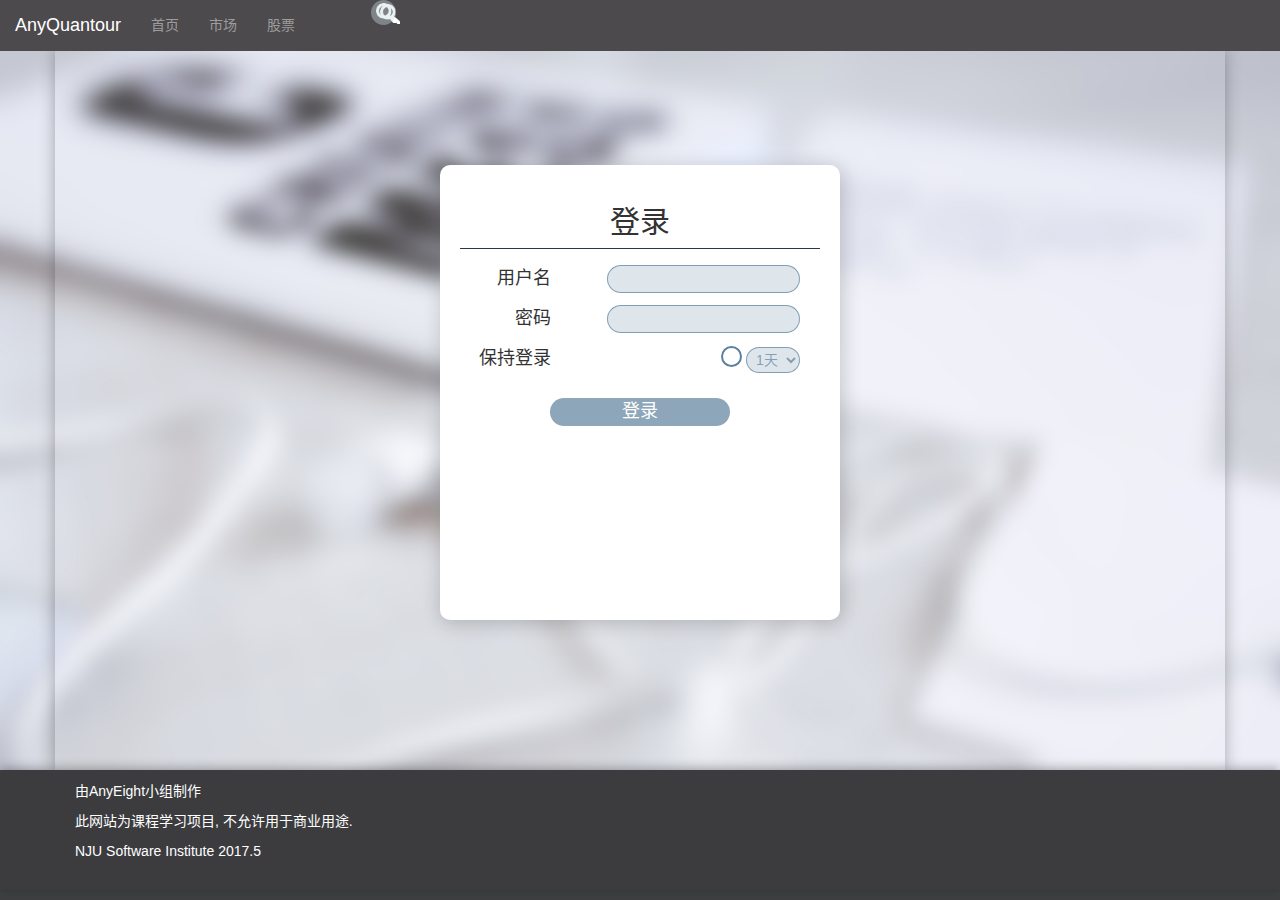
==== src/main/webapp/view/test_and_html/login.html @ c6ad2cf7 "项目提交" ====
<!DOCTYPE html>
<html lang="zh-cn">
<head>
    <meta charset="utf-8"/>
    <meta name="viewport" content="width=device-width, initial-scale=1">
    <title>AnyQuantour</title>
    <script src="http://ajax.aspnetcdn.com/ajax/jQuery/jquery-3.2.1.min.js"></script>
    <script src="../../static/bootstrap/js/bootstrap.min.js"></script>
    <script type="text/javascript" src="../../static/js/basement.js"></script>
    <link rel="stylesheet" href="../../static/bootstrap/css/bootstrap.min.css"/>
    <link rel="stylesheet" href="../../static/css/base-style.css"/>
    <link rel="stylesheet" href="../../static/css/logcss.css"/>
    <script type="text/javascript" language="JavaScript">

    </script>
</head>
<body>
<div class="header">
    <div class="headerimage" style="">
        <nav>
            <div class="navbar navbar-inverse navbar-fixed-top">
                <div>
                    <div class="navbar-hedaer">
                        <a class="navbar-brand" href="#">AnyQuantour</a>
                    </div>
                    <ul class="nav navbar-nav">
                        <li class=""><a href="/index">首页</a></li>
                        <li class=""><a href="/market">市场</a></li>
                        <li class=""><a href="/stocklist">股票</a></li>
                    </ul>
                    <div class="searchwrap" align="right">
                        <form action="/stock">
                            <input class="searchbox" type="search" name="stockname" placeholder="搜索股票">
                            <button class="searchbutton" type="submit" id="search_button"><img src="../../static/images/icon/search.png" style="width: 20px;height:20px;padding:0;z-index: 0;position: relative;"></button>
                        </form>
                    </div>
                </div>
            </div>
        </nav>
    </div>
</div>
<div class="content" style="height:80%;">
    <div class="container masking" style="height:100%; background-color: rgba(255,255,255,0)">
        <div style="height: 100%;">
            <div class="row" style="height:15%;"></div>
            <div class="row" style="height:65%; width: 100%;max-width: 400px; margin:auto auto;">
                <div class="col-md-12 loginwrap">
                    <h2 style="text-align: center">登录</h2>
                    <div class="seperator" style="background-color: #1d3c54"></div>
                    <form>
                        <table class="log-table" style="width: 100%;">
                            <tr>
                                <td><h4 align="right">用户名</h4></td>
                                <td align="right"><input type="text" class="log-input" name="username" title="login"></td>
                            </tr>
                            <tr>
                                <td><h4 align="right">密码</h4></td>
                                <td align="right"><input type="password" class="log-input" name="pw" title="login"></td>
                            </tr>
                            <tr>
                                <td><h4 align="right">保持登录</h4></td>
                                <td align="right">
                                    <div class="log-checkbox">
                                        <input type="checkbox" id="keeplen" name="keeplength">
                                        <label for="keeplen"></label>
                                    </div>
                                    <select title="login" class="log-input" name="keeplength">
                                        <option value="1">1天</option>
                                        <option value="7">1周</option>
                                        <option value="30">1月</option>
                                        <option value="90">3月</option>
                                </select></td>
                            </tr>
                            <tr>
                                <td colspan="2" align="center">
                                    <button class="log-button" type="submit">登录</button>
                                </td>
                            </tr>
                        </table>

                    </form>
                </div>
            </div>
            <div class="row" style="height:20%;"></div>
        </div>
    </div>

</div>
<footer class="footer">
    <div class="container">
        <div class="row seperator"></div>
        <div class="row">
            <div class="col-sm-5 clu">
                <p>由AnyEight小组制作</p>
                <p>此网站为课程学习项目, 不允许用于商业用途.</p>
                <p>NJU Software Institute 2017.5</p>
            </div>
            <div class="col-sm-7"></div>
        </div>
    </div>
</footer>
</body>
</html>
---- src/main/webapp/static/css/base-style.css ----
body{
    background-color: #3e3f41;
    margin:             0;
    height: 100%;
    outline: none;
    min-width: 1024px;
}
html{
    height:100%;
}
.header{
    height: 50px;
}
.header-index{
    height: 100%;
}
.headerimage {
    background: no-repeat;
    background-position: center center;
    background-size: cover;
    margin: auto;
    height:100%;
}
.headerimage.background.img{
    min-width: 100%;
    min-height: 100%;
}
.header-title{
    position: relative;
    color:rgba(0,0,0,0.7);
    margin: auto;
    margin-top:0;
    margin-bottom:0;
    width:40%;
    text-align:center;
    font-weight: bold;
}
p.p1{
    font-size:34px;
    margin:0;
    padding:0;
}
.navbar {
    background-color: rgba(77, 74, 77, 0.7);
    border-color: transparent;
    transition: all ease 0.2s;
    min-width: 1024px;
}
.navbar-header,.navbar-hedaer{
    margin-right: 200px;
}
.navbar-nav{
    min-width:235px;
}
.navbar:hover{
    background-color:rgba(77, 74, 77, 1);
}
.navbar a{
    -webkit-transition: ease 0.2s;
    -moz-transition: ease 0.2s;
    -ms-transition: ease 0.2s;
    -o-transition: ease 0.2s;
    transition: ease 0.2s;
}
.navbar li{
    -webkit-transition: ease 0.2s;
    -moz-transition: ease 0.2s;
    -ms-transition: ease 0.2s;
    -o-transition: ease 0.2s;
    transition: ease 0.2s;
}
.navbar li:hover {
    background-color: rgba(255, 255, 255, 0.12);
}

.titlewrap {
    margin: auto;
    color: rgba(0,0,0,0.7);
    font-size: 38px;
    width: 100%;
    height: 100%;
}
.titlewrap h1{
    text-align: center;
    padding-top: 60px;
}
.content {
    background-image: url("../images/bg.jpg");
    background-repeat: no-repeat;
    background-color: #0a0e17;
    background-size: cover;

}
.masking{
    padding:10px;
    background-color: rgba(255,255,255,1);
    box-shadow: 0 0 15px rgba(0, 0, 0, 0.3);
}
.footer{
    background-color: #3c3c3f;
    min-height: 120px;
    color: white;
    padding-top: 10px;
    box-shadow: 0 -2px 10px rgba(0,0,0,0.3)
}
.seperator{
    margin: 10px auto;
    height: 1px;
    position: relative;
    display: block;
}
.column{
    margin: 0;
    padding: 10px 15px;
    height: 40px;
    text-align: center;
    display: table-cell;
}
.columnleft{
    margin: 0;
    padding: 10px 15px;
    height: 40px;
    text-align: left;
}
.columnright{
    margin: 0;
    width:100%;
    padding: 10px 15px;
    height: 40px;
    text-align: right;
    display: table-cell;
}
.tline{
    display: table-row;
    margin-bottom: -2px;
}
.tline:hover{
    top:0 !important;
    box-shadow: none!important;
}
.clu{
    border-width: 0;
    padding-right: 5px;
    padding-left: 5px;
}
.sclu{
    border-width: 0;
    padding-right: 0;
    padding-left:0;
}
.row{
    margin: auto auto;
}
table .stocktable{
    margin: 0;
}
.list-group{
    border-width: 1px;
    border-color: lavender;
    border-style: none;
}
.list-group-item{
    transition: all ease 0.2s;
    border-width: 0;
    position: relative;
    box-shadow: 0 0 0 rgba(0,0,0,0.2);
    top: 0;
    z-index: 50;
}

.list-group-item:hover{
    box-shadow: 0 0 20px rgba(0,0,0,0.2);
    top: -2px;
    z-index:100
}
.list-group-item.table-head:hover{
    top:0;
    box-shadow: none;
}
.list-group-item:nth-child(even){
    background-color: rgb(244, 249, 255);
}
.list-group-item.active{
    background-color: rgb(119, 119, 119);
    color: white;
}
.list-group-item.active:hover{
    background-color: rgba(96, 96, 96, 1);
    color: white;
    box-shadow: 0 0 20px rgba(0,0,0,0.2);
}

.table-head{
    background-color: #4d4d4d;
    color: white;
    width:100%;
}
.list-group-item:first-child{
    -webkit-border-radius: 0;
    -moz-border-radius: 0;
    border-radius: 0;
}

.list-group-item:last-child{
    -webkit-border-radius: 0;
    -moz-border-radius: 0;
    border-radius: 0;
}
.searchwrap{
    padding:0;
    margin:0 60px 0 0;
    position: relative;
    color: white;
    display: inline-flex;
}
.searchwrap-title{
    color: white;
    position: relative;
}
dl{
    min-width:60px;
}
dt{
    min-width:60px;
}
dd{
    min-width:60px;
}
.searchbox{
    position: relative;
    border-radius: 100px;
    background-color: rgba(203, 219, 224,0.4);
    border-style: none;
    width: 25px;
    height: 25px;
    outline: none;
    padding: 5px;
    margin-right:-26px;
    color: transparent;
    line-height: 0;
    -webkit-transition: ease 0.4s;
    -moz-transition: ease 0.4s;
    -ms-transition: ease 0.4s;
    -o-transition: ease 0.4s;
    transition: ease 0.4s;
    z-index: 10;
}
.searchbox input{
    background:transparent;
    border:transparent;
    outline:none;
}
.searchbox:focus{
    width: 250px;
    color: white;
    margin-right:0;
}
.searchbox::-webkit-input-placeholder{
    color: transparent;
}
.searchbox:focus::-webkit-input-placeholder {
    color: rgba(255,255,255,0.6);
}
.searchbox-title{
    position: relative;
    border-radius: 100px;
    background-color: rgba(103, 119, 124,0.4);
    background-image: url("../images/icon/search.png");
    background-position: center center;
    background-repeat: no-repeat;
    background-size: 25px 25px;
    border-style: none;
    margin:10px auto;
    width: 30px;
    height: 30px;
    outline: none;
    color: transparent;
    -webkit-transition: ease 0.4s;
    -moz-transition: ease 0.4s;
    -ms-transition: ease 0.4s;
    -o-transition: ease 0.4s;
    transition: ease 0.4s;
    z-index: 10;
}
.searchbox-title:focus{
    background-image: none;
    width: 300px;
    color: white;
}
.searchbox-title::-webkit-input-placeholder{
    color: transparent;
}
.searchbox-title:focus::-webkit-input-placeholder {
    color: rgba(255,255,255,0.6);
}
.search-welcome{
    display: none;
}
.search-result{
    display: block;
}
.singles-wrap{
    min-height: 120px;
    margin-top: 20px;
}
.single-title {
    background-color: #494949;
    color: white;
    padding: 5px;
    transition: all ease 0.3s;
    box-shadow: 0 0 0 rgba(0, 0, 0, 1);

}
.single-title:hover{
    box-shadow: 0 0 15px rgba(0,0,0,0.7);
    color: #777777;
}
.info-table tr{
    text-align: center;
    font-size: 14px;
    font-weight: normal;
}
.info-table th{
    text-align: center;
    font-size: 14px;
    font-weight: normal;
}
.stock-single-wrap{
    background-color: #ffffff;
    box-shadow: 0 0 1px rgba(0,0,0,0.4);
    width: 100%;
    height: auto;
    margin-bottom: 20px;
    transition: all ease 0.3s;
    position: relative;
    top:0;
    overflow: hidden;
}
.stock-single-wrap:hover{
    box-shadow: 0 0 50px rgba(100,100,100,0.3);
    top: -3px;
}
.preserve{
    padding:20px;
    margin: 10px auto;
    height: 300px;
    border-width: 2px;
    border-color: lightgray;
    border-style: solid;
    border-radius: 3px;
    background-color: white;
}
.stocklistwrap{
    min-width:608px;
}
.searchbutton{
    background-image: url("../images/icon/search.png");
    background-repeat: no-repeat;
    background-position: center center;
    background-size: auto 80%;
    background-position-y:2px;
    background-color: rgba(0,0,0,0);
    border-style: none;
    outline: none;
    margin:0;
    display: inline-block;
    height: 25px;
    width: 25px;
}
.searchbutton-title{
    border-style: none;
    outline: none;
    padding: 0;
}
h1.title{
    background-color: #2d3e4d;
    color:white;
    padding: 2px 5px;
}
.property{
    background-color: #b4b4b4;
    color: white;
    padding: 5px;
    font-size: 15px;
    border-radius: 5px;
}
span.property{
    height:33px;
    top: -1px;
    position: relative;
    box-shadow: 0 0 0 rgba(0,0,0,0.3);
    transition: all ease 0.2s;
}
span.property:hover{
    box-shadow: 0 0 10px rgba(0,0,0,0.15);
}
input.property {
    border-style: none;
    color: white;
    outline: none;
    background-color: rgba(68, 68, 68, 0.59);
    box-shadow: 0 0 0 rgba(0, 0, 0, 0.2);
    transition: all ease 0.2s;
}
input.property:focus {
    box-shadow: 0 0 15px rgba(0, 0, 0, 0.2);

}
input.property-white{
    background-color: #ffffff;
    color:black;
}
.charts-pie{
    height:200px;
    width: 100%;

}

.anyeight-nav > li > a{
    border-radius: 0;
    width: 100%;
    box-shadow: 0 0 0px rgba(0,0,0,0.4);
    transition: all ease 0.2s;
    position: relative;
    top: 0;
    color: black;
}
.anyeight-nav>li.active>a{
    background-color: rgba(122, 122, 122,1);
    color: white;
}
.anyeight-nav>li.active>a:hover{
    background-color: rgba(82, 82, 82,1);
}
.anyeight-nav>li.active>a:focus{
    background-color: rgba(92, 92, 92,1);
}
.anyeight-nav>li>a:hover{
    background-color: white;
    box-shadow: 0 0 20px rgba(0,0,0,0.2);
    top: -2px;
}
.list-head{
    background-color: #5d5d5d;
    color:white;
}
.listtable{
    padding: 5px 10px;
    margin:0;
}
.searchbox-solid{
    padding: 5px 5px;
    width:92%;
    color: black;
    background-color: #ffffff;
    box-shadow: 0 0 10px rgba(0,0,0,0.1);
    border-color: transparent;
    border-radius: 100px;
    outline:none;
    height:30px;
    transition: all ease 0.2s;
}
.searchbox-solid:focus{
    box-shadow: 0 0 15px rgba(0,0,0,0.3);
}
.searchbutton-solid{
    float: right;
    background-color: #535453;
    border-style: none;
    border-radius: 50%;
    height:30px;
    width:30px;
    outline:none;
    transition: all ease 0.2s;
    top: 0;
}
.searchbutton-solid:hover{
    z-index: 100;
    box-shadow: 0 0 10px rgba(0,0,0,0.2);
    top: -2px
}
#account-wrap{
    display: block;
}
.account-wrap-button{
    background-color:rgba(203, 219, 224,0.4);
    border-radius: 50%;
    height: 25px;
    width: 25px;
    display: block;
    margin: 0 10px;
    transition: all ease 0.2s;
    overflow: hidden;
}
.account-wrap-button:hover {
    background-color: rgba(255, 255, 255, 0.6);

}
.account-wrap-button img{
    width: 20px;
    height: 20px;
}
.header-right{
    display: inline-flex;
    align-items: center;
    float: right;
    padding:10px;
}
.form-tip{
    color: red;
    text-align: right;
    height: 30px;
}
.username-label{
    color:white;
    font-size: 15px;
    height:20px;
    margin:7px 15px 0 5px;
}
.log-switch{
    line-height: 10px;
    display: inline-flex;
    align-items: center;
    opacity: 0;
}
.button{
    background-color: #e3e3e3;
    border-color: #b3b3b3;
    border-radius: 0;
    font-size: 14px;
    text-align: center;
    color: black;
    padding: 10px 15px;
    box-shadow: 0 0 5px rgba(0,0,0,0.3);
}
.button:hover{
    background-color: #f3f3f3;
}
.button:active{
    background-color: #c3c3c3;
}
#avatar{
    object-fit: cover;
}
.table-wrap{
    display: none;
}
.table-wrap.active{
    display: block;
}
.market-wrap.active > a{

}
.market-wrap.active>a:hover{
    background-color: rgba(96, 96, 96, 1);
    color: white;
    box-shadow: 0 0 20px rgba(0,0,0,0.2);
}
#market-toggle{
    padding:0;
    margin:0;
}
#market-toggle>li{
    list-style: none;
    transition: all ease 0.2s;
}
#market-toggle>li>a{

}
#market-toggle>li.active>a{
    background-color: rgb(119, 119, 119);
    color: white;
    box-shadow: 0 0 20px rgba(0,0,0,0.2);
    top: 0;
}
.ui-autocomplete {
    scroll-padding: 200px;

    max-height: 300px;
    overflow-y: auto;
    overflow-x: hidden;
    z-index: 1300 !important;
    border: none !important;
    border-radius: 10px;
    background-color: rgba(255, 255, 255, 0.9) !important;
    box-shadow: 0 0 10px rgba(0,0,0,0.4);
}
.loading-wrap{
    background-color: rgba(0,0,0,0.8);
    position: fixed;
    width: 100%;
    height: 100%;
    z-index: 1000;
}
---- src/main/webapp/static/css/logcss.css ----
.log-input{
    border-style: solid;
    border-radius: 25px;
    border-width:1px;
    border-color:rgba(93,128,156,0.7);
    background-color: rgba(93, 128, 156, 0.2);
    padding: 3px 5px;
    outline-style:none;
    color: rgba(93,128,156,0.7);
    margin-right: 20px;
    text-align: center;
}
.loginwrap{
    background-color: white;
    padding: 20px;
    border-radius: 10px;
    box-shadow: 2px 3px 20px rgba(0,0,0,0.2);
    height:100%;
}
.log-button{
    background-color: rgba(93, 128, 156, 0.7);
    width: 50%;
    margin: auto;
    margin-top:20px;
    color: white;
    transition: all ease 0.3s;
    border-radius: 25px;
    border-style:none;
    outline-style: none;
    font-size: 18px;
}
.log-button:hover{
    background-color: rgba(93,128,156,0.3);
    color: black;
}
.log-checkbox input[type=checkbox]{
    visibility: hidden;
}
.log-checkbox{
    margin-top: 2px;
    background-color: transparent;
    border-width:2px;
    border-color: rgba(93,128,156,1);
    border-style: solid;
    display: inline-flex;
    width: 21px;
    height: 21px;
    border-radius: 25px;

}
.log-checkbox input[type=checkbox]:checked + label{
    background-color: rgba(93,128,156,1);
}
.log-checkbox input[type=checkbox]:hover + label{
    background-color: rgba(93,128,156,0.5);
}
.log-checkbox input[type=checkbox]:checked:hover + label{
    background-color: rgba(93,128,156,1);
}

.log-checkbox label{
    position: absolute;
    display: block;
    width: 20px;
    height:20px;
    margin-left: -1px;
    align-self: center;
    transition: all ease 0.3s;
    border-radius: 25px;
    background-color: transparent;

}
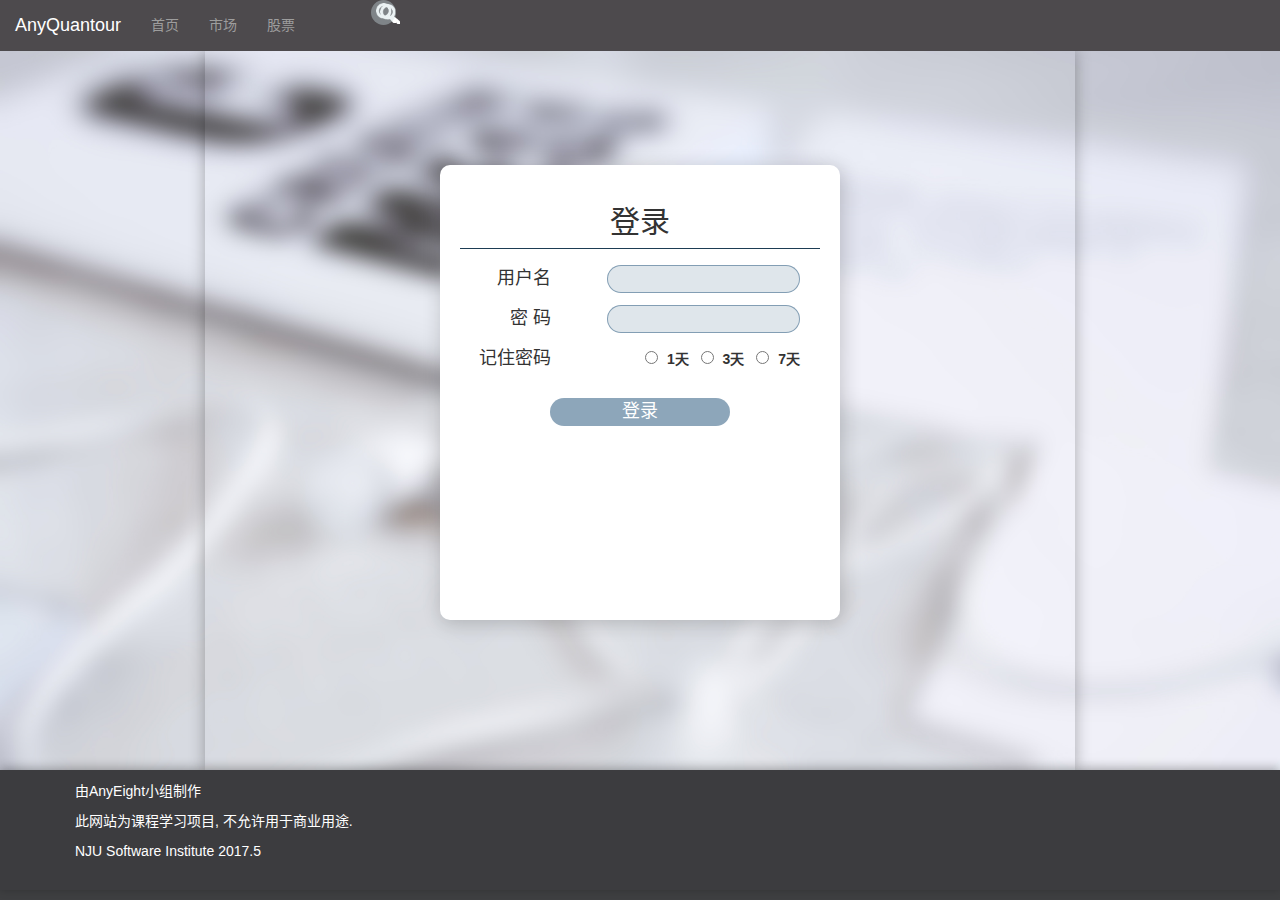
==== commit 513bd849: "登录注册、首页修改" ====
--- a/src/main/webapp/view/test_and_html/login.html
+++ b/src/main/webapp/view/test_and_html/login.html
@@ -55,22 +55,27 @@
                                 <td align="right"><input type="text" class="log-input" name="username" title="login"></td>
                             </tr>
                             <tr>
-                                <td><h4 align="right">密码</h4></td>
+                                <td><h4 align="right">密   码</h4></td>
                                 <td align="right"><input type="password" class="log-input" name="pw" title="login"></td>
                             </tr>
                             <tr>
-                                <td><h4 align="right">保持登录</h4></td>
+                                <td><h4 align="right">记住密码</h4></td>
                                 <td align="right">
-                                    <div class="log-checkbox">
-                                        <input type="checkbox" id="keeplen" name="keeplength">
-                                        <label for="keeplen"></label>
+                                    <div class="" style="margin-right:20px;margin-top: 4px">
+                                        <input type="radio" name="RememberPass" id="oneDay" style="margin-left: 8px" />
+                                        <label for="oneDay" style="margin-left: 5px">1天</label>
+
+                                        <input type="radio" name="RememberPass" id="threeDay"  style="margin-left: 8px"/>
+                                        <label for="threeDay" style="margin-left: 5px">3天</label>
+
+                                        <input type="radio" name="RememberPass" id="sevenDay"  style="margin-left: 8px"/>
+                                        <label for="sevenDay" style="margin-left: 5px">7天</label>
+
+
+                                        <!--<input type="checkbox" id="keeplen" name="keeplength">-->
+                                        <!--<label for="keeplen"></label>-->
                                     </div>
-                                    <select title="login" class="log-input" name="keeplength">
-                                        <option value="1">1天</option>
-                                        <option value="7">1周</option>
-                                        <option value="30">1月</option>
-                                        <option value="90">3月</option>
-                                </select></td>
+                                    </td>
                             </tr>
                             <tr>
                                 <td colspan="2" align="center">
--- a/src/main/webapp/static/css/base-style.css
+++ b/src/main/webapp/static/css/base-style.css
@@ -92,6 +92,7 @@
 
 }
 .masking{
+    width:68%;
     padding:10px;
     background-color: rgba(255,255,255,1);
     box-shadow: 0 0 15px rgba(0, 0, 0, 0.3);
